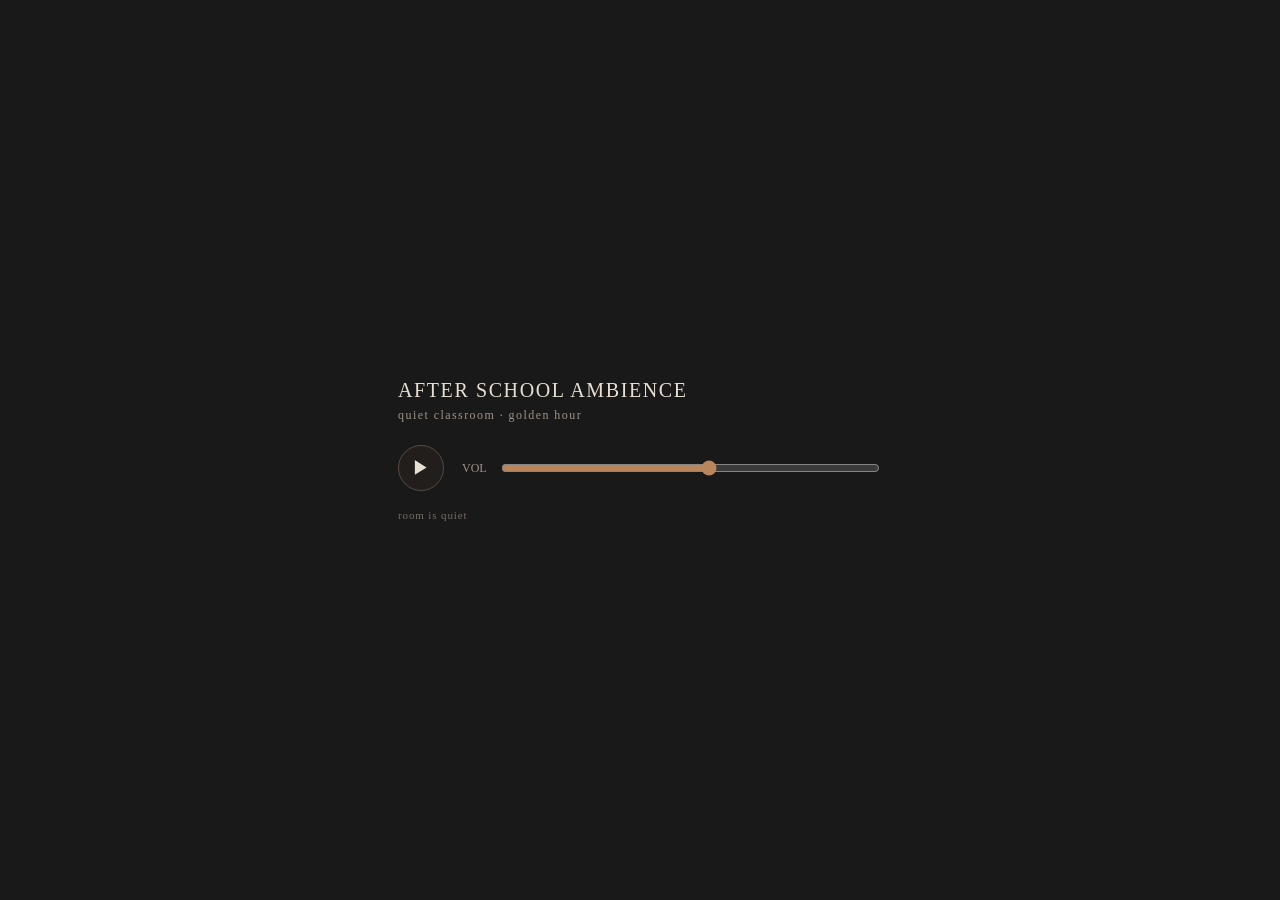
==== audio/index.html @ 79042af1 "Add initial audio player HTML structure" ====
<!DOCTYPE html>
<html lang="ko">
<head>
<meta charset="UTF-8">
<meta name="viewport" content="width=device-width, initial-scale=1.0">

<title>After School Ambience</title>

<style>
:root {
    --bg: #191919;
    --text: #e8dfd2;
    --sub: #9f9488;
    --accent: #b9855c;
}

* {
    box-sizing: border-box;
}

html, body {
    margin: 0;
    width: 100%;
    height: 100%;
    background: var(--bg);
    color: var(--text);
    font-family: Georgia, "Times New Roman", serif;
}

body {
    display: flex;
    justify-content: center;
    align-items: center;
}

.player {
    width: min(92vw, 540px);
    padding: 24px 28px;
}

.title {
    font-size: 20px;
    letter-spacing: 0.08em;
    margin-bottom: 6px;
}

.subtitle {
    font-size: 12px;
    color: var(--sub);
    letter-spacing: 0.12em;
    margin-bottom: 22px;
}

.controls {
    display: flex;
    align-items: center;
    gap: 18px;
}

.play-btn {
    width: 46px;
    height: 46px;
    border-radius: 50%;
    border: 1px solid #574b42;
    background: #211e1c;
    color: var(--text);
    font-size: 18px;
    cursor: pointer;

    display: flex;
    align-items: center;
    justify-content: center;
}

.play-btn:hover {
    background: #292420;
}

.volume-wrap {
    flex: 1;
    display: flex;
    align-items: center;
    gap: 12px;
}

.volume-label {
    color: var(--sub);
    font-size: 12px;
}

input[type="range"] {
    flex: 1;
    accent-color: var(--accent);
}

.status {
    margin-top: 18px;
    font-size: 11px;
    letter-spacing: 0.08em;
    color: #766c64;
}
</style>
</head>

<body>

<div class="player">

    <div class="title">AFTER SCHOOL AMBIENCE</div>
    <div class="subtitle">quiet classroom · golden hour</div>

    <div class="controls">

        <button id="playBtn" class="play-btn">
            ▶
        </button>

        <div class="volume-wrap">

            <span class="volume-label">VOL</span>

            <input
                id="volume"
                type="range"
                min="0"
                max="100"
                value="55"
            >

        </div>

    </div>

    <div id="status" class="status">
        room is quiet
    </div>

</div>


<audio id="ambience" src="ambience.mp3" loop preload="auto"></audio>
<audio id="birds" src="birds.wav" preload="auto"></audio>
<audio id="basketball" src="basketball.wav" preload="auto"></audio>
<audio id="door" src="door.wav" preload="auto"></audio>


<script>

const ambience = document.getElementById("ambience");
const birds = document.getElementById("birds");
const basketball = document.getElementById("basketball");
const door = document.getElementById("door");

const playBtn = document.getElementById("playBtn");
const volumeSlider = document.getElementById("volume");
const statusText = document.getElementById("status");

let playing = false;
let eventTimer = null;


/* -------------------------
   볼륨
-------------------------- */

let masterVolume = 0.55;

function updateVolume() {

    masterVolume = volumeSlider.value / 100;

    ambience.volume = masterVolume * 0.55;

    birds.volume = masterVolume * 0.16;

    basketball.volume = masterVolume * 0.11;

    door.volume = masterVolume * 0.10;
}

volumeSlider.addEventListener("input", updateVolume);

updateVolume();


/* -------------------------
   Play / Pause
-------------------------- */

playBtn.addEventListener("click", async () => {

    if (!playing) {

        try {

            await ambience.play();

            playing = true;

            playBtn.textContent = "❚❚";

            statusText.textContent = "after school";

            scheduleNextEvent();

        } catch (err) {

            console.error(err);

        }

    } else {

        ambience.pause();

        birds.pause();
        basketball.pause();
        door.pause();

        birds.currentTime = 0;
        basketball.currentTime = 0;
        door.currentTime = 0;

        playing = false;

        playBtn.textContent = "▶";

        statusText.textContent = "room is quiet";

        clearTimeout(eventTimer);

    }

});


/* -------------------------
   랜덤 이벤트 선택
-------------------------- */

function chooseEvent() {

    const roll = Math.random();

    /*
        새        55%
        농구공    30%
        문        15%
    */

    if (roll < 0.55) {

        return {
            audio: birds,
            name: "birds outside"
        };

    }

    if (roll < 0.85) {

        return {
            audio: basketball,
            name: "distant playground"
        };

    }

    return {
        audio: door,
        name: "next classroom"
    };

}


/* -------------------------
   이벤트 재생
-------------------------- */

function playRandomEvent() {

    if (!playing) return;

    const event = chooseEvent();

    event.audio.currentTime = 0;

    event.audio.play().catch(() => {});

    statusText.textContent = event.name;

    event.audio.onended = () => {

        statusText.textContent = "after school";

        scheduleNextEvent();

    };

}


/* -------------------------
   다음 이벤트 시간
-------------------------- */

function scheduleNextEvent() {

    if (!playing) return;

    clearTimeout(eventTimer);

    /*
        45초 ~ 120초 사이 랜덤
    */

    const min = 45 * 1000;
    const max = 120 * 1000;

    const delay =
        min +
        Math.random() * (max - min);

    eventTimer =
        setTimeout(
            playRandomEvent,
            delay
        );

}

</script>

</body>
</html>
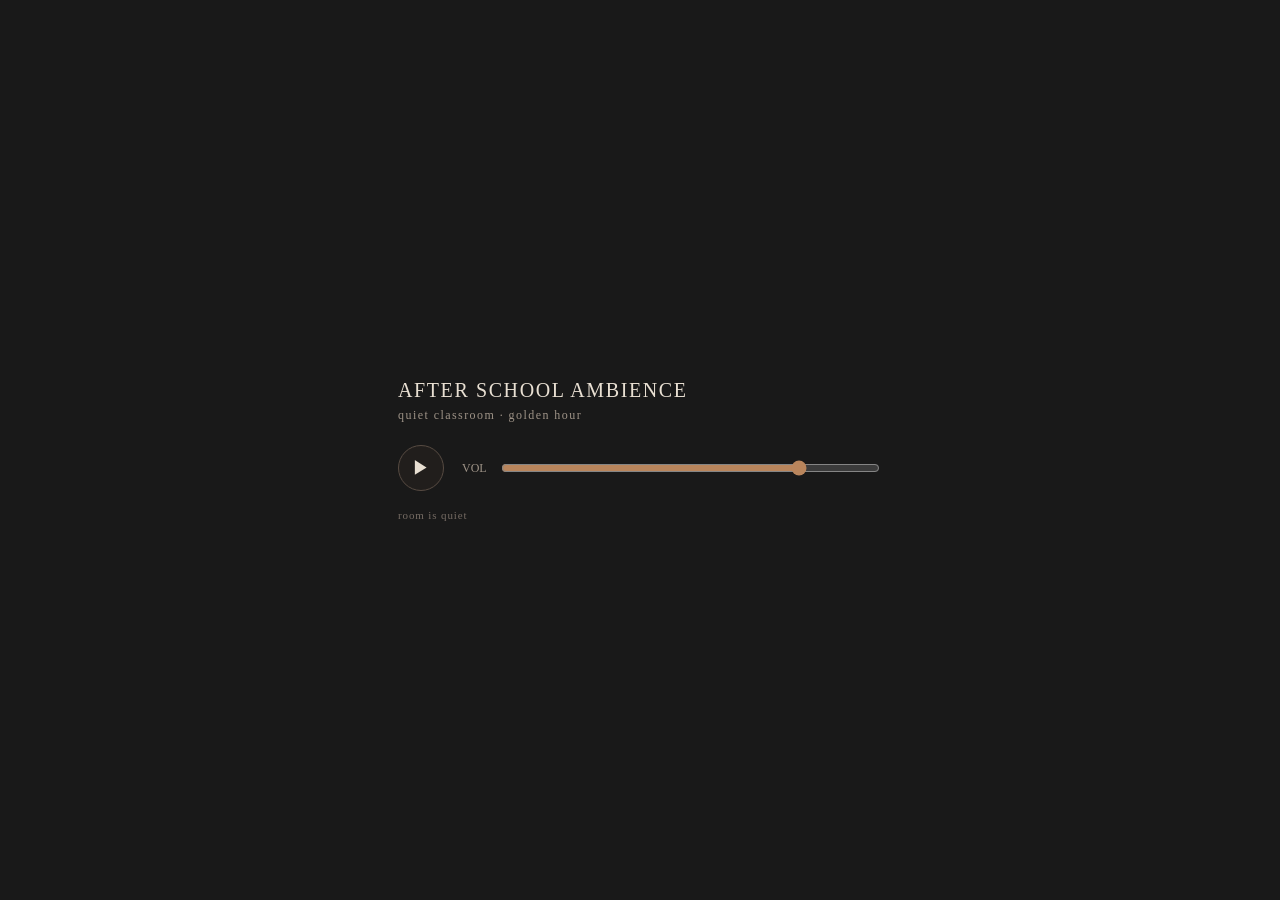
==== commit 1a4b09ad: "Update index.html" ====
--- a/audio/index.html
+++ b/audio/index.html
@@ -66,7 +66,6 @@
     color: var(--text);
     font-size: 18px;
     cursor: pointer;
-
     display: flex;
     align-items: center;
     justify-content: center;
@@ -124,7 +123,7 @@
                 type="range"
                 min="0"
                 max="100"
-                value="55"
+                value="80"
             >
 
         </div>
@@ -136,14 +135,12 @@
     </div>
 
 </div>
-
 
 <audio id="ambience" src="ambience.mp3" loop preload="auto"></audio>
 <audio id="birds" src="birds.wav" preload="auto"></audio>
 <audio id="basketball" src="basketball.wav" preload="auto"></audio>
 <audio id="door" src="door.wav" preload="auto"></audio>
 
-
 <script>
 
 const ambience = document.getElementById("ambience");
@@ -158,24 +155,24 @@
 let playing = false;
 let eventTimer = null;
 
+let masterVolume = 0.80;
+
 
 /* -------------------------
    볼륨
 -------------------------- */
 
-let masterVolume = 0.55;
-
 function updateVolume() {
 
     masterVolume = volumeSlider.value / 100;
 
-    ambience.volume = masterVolume * 0.55;
-
-    birds.volume = masterVolume * 0.16;
-
-    basketball.volume = masterVolume * 0.11;
-
-    door.volume = masterVolume * 0.10;
+    // 기본 룸톤은 확실히 들리게
+    ambience.volume = masterVolume;
+
+    // 이벤트는 뒤쪽에서 희미하게
+    birds.volume = masterVolume * 0.22;
+    basketball.volume = masterVolume * 0.15;
+    door.volume = masterVolume * 0.13;
 }
 
 volumeSlider.addEventListener("input", updateVolume);
@@ -207,19 +204,15 @@
 
             console.error(err);
 
+            statusText.textContent = "audio error";
+
         }
 
     } else {
 
         ambience.pause();
 
-        birds.pause();
-        basketball.pause();
-        door.pause();
-
-        birds.currentTime = 0;
-        basketball.currentTime = 0;
-        door.currentTime = 0;
+        stopEffects();
 
         playing = false;
 
@@ -232,6 +225,22 @@
     }
 
 });
+
+
+/* -------------------------
+   효과음 정지
+-------------------------- */
+
+function stopEffects() {
+
+    birds.pause();
+    basketball.pause();
+    door.pause();
+
+    birds.currentTime = 0;
+    basketball.currentTime = 0;
+    door.currentTime = 0;
+}
 
 
 /* -------------------------
@@ -284,6 +293,8 @@
 
     const event = chooseEvent();
 
+    stopEffects();
+
     event.audio.currentTime = 0;
 
     event.audio.play().catch(() => {});
@@ -291,6 +302,8 @@
     statusText.textContent = event.name;
 
     event.audio.onended = () => {
+
+        if (!playing) return;
 
         statusText.textContent = "after school";
 
@@ -322,12 +335,10 @@
         min +
         Math.random() * (max - min);
 
-    eventTimer =
-        setTimeout(
-            playRandomEvent,
-            delay
-        );
-
+    eventTimer = setTimeout(
+        playRandomEvent,
+        delay
+    );
 }
 
 </script>
